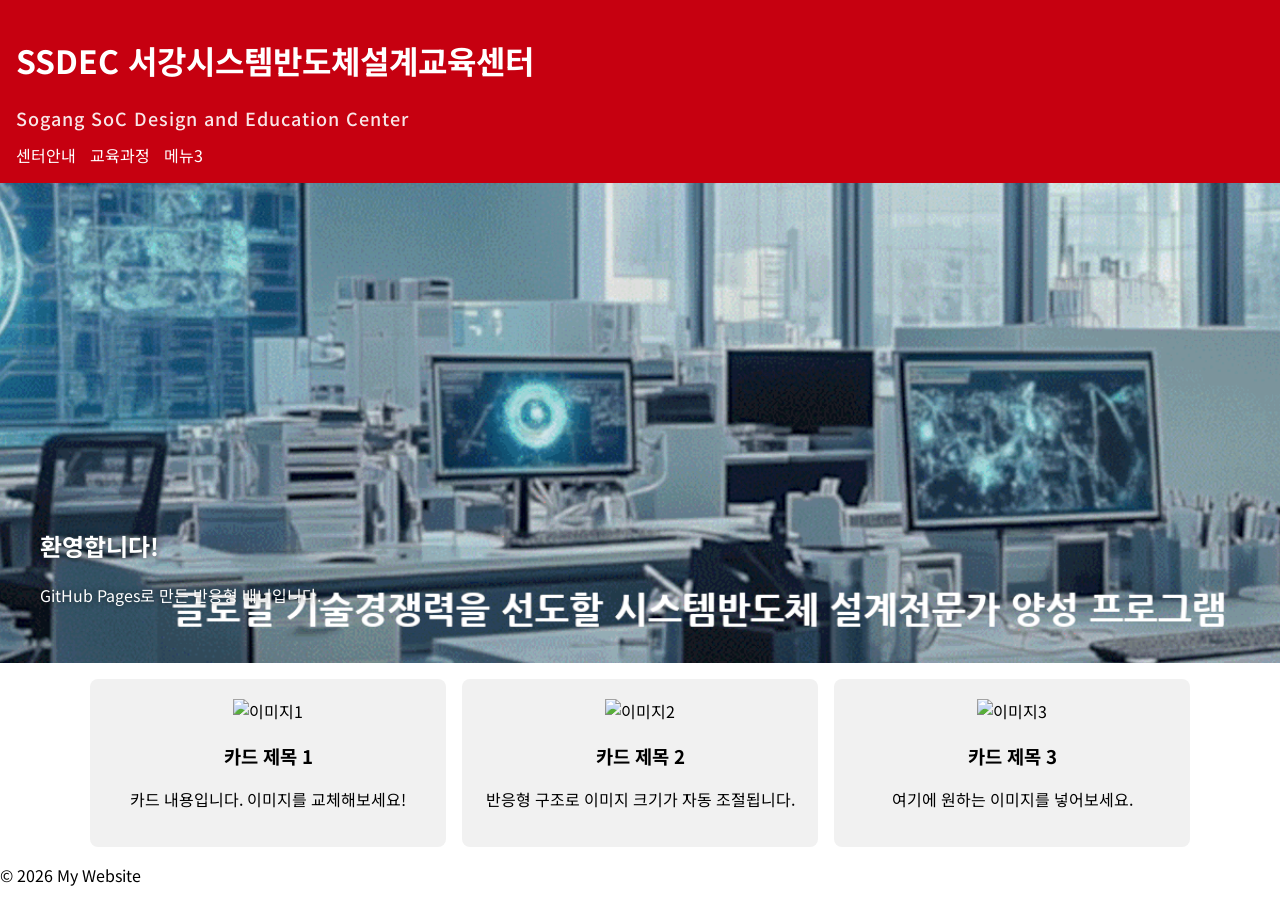
==== index.html @ 21ff5357 "Update index.html" ====
<!DOCTYPE html>
<html lang="ko">
<head>
  <meta charset="UTF-8">
  <title>내 반응형 홈페이지</title>
  <meta name="viewport" content="width=device-width, initial-scale=1">
  <link rel="stylesheet" href="style.css">
  <link href="https://fonts.googleapis.com/css2?family=Noto+Sans+KR:wght@300;400;500;700&display=swap" rel="stylesheet">

</head>
<body>

<header class="header">
  <div class="header-title">
    <h1>SSDEC 서강시스템반도체설계교육센터</h1>
    <p class="header-subtitle">Sogang SoC Design and Education Center</p>
  </div>

  <nav class="nav">
    <a href="#">센터안내</a>
    <a href="#">교육과정</a>
    <a href="#">메뉴3</a>
  </nav>
</header>


  <!-- Hero 이미지 배너 -->
<section class="hero">
  <div class="hero-text">
    <h2>환영합니다!</h2>
    <p>GitHub Pages로 만든 반응형 배너입니다.</p>
  </div>
</section>


  <!-- 카드형 그리드 (이미지 포함) -->
  <section class="content">
    <div class="card">
      <img src="images/pic1.jpg" alt="이미지1">
      <h3>카드 제목 1</h3>
      <p>카드 내용입니다. 이미지를 교체해보세요!</p>
    </div>

    <div class="card">
      <img src="images/pic2.jpg" alt="이미지2">
      <h3>카드 제목 2</h3>
      <p>반응형 구조로 이미지 크기가 자동 조절됩니다.</p>
    </div>

    <div class="card">
      <img src="images/pic3.jpg" alt="이미지3">
      <h3>카드 제목 3</h3>
      <p>여기에 원하는 이미지를 넣어보세요.</p>
    </div>
  </section>

  <footer class="footer">
    © 2026 My Website
  </footer>

</body>
</html>
---- style.css ----
body {
  margin: 0;
  font-family: 'Noto Sans KR', sans-serif;
}

/* 상단 헤더 */
.header {
  background: #C60010;
  color: #fff;
  padding: 16px;
}
/* 헤더 텍스트 묶음 */
.header-title {
  display: flex;
  flex-direction: column;
  gap: 0;   /* h1 과 SSDEC 사이 간격 */
  margin-bottom: 12px;
}

/* SSDEC 부분 스타일 */
.header-subtitle {
  font-size: 18px;          /* 원하는 크기로 변경 */
  font-weight: 500;
  margin: 0;
  opacity: 0.9;             /* 조금 연하게 보여주기 */
  letter-spacing: 1px;      /* 자간(간격) 조금 벌리기 */
}

.nav a {
  margin-right: 10px;
  color: #fff;
  text-decoration: none;
}

/* 배너 같은 Hero 영역 */


/* 카드형 콘텐츠 */
.content {
  display: grid;
  grid-template-columns: 1fr;
  gap: 16px;
  padding: 16px;
}

.card {
  background: #f1f1f1;
  padding: 20px;
  border-radius: 8px;
  text-align: center;
}

/* PC 화면일 때 */
@media (min-width: 768px) {
  .content {
    grid-template-columns: repeat(3, 1fr);
    max-width: 1100px;
    margin: 0 auto;
  }

}

/* ---- Hero 배너 ---- */
.hero {
  width: 100%;
  height: 260px; /* 모바일 높이 */
  background: url("images/main.png") center/cover no-repeat;
  position: relative;
  display: flex;
  justify-content: flex-start; /* 텍스트 왼쪽 정렬 */
  align-items: flex-end; /* 텍스트 아래 배치 */
  padding: 20px;
}

/* hero 텍스트 스타일 */
.hero-text {
  color: white;
  text-shadow: 0 0 6px rgba(0,0,0,0.6);
}

/* PC 화면 */
@media (min-width: 768px) {
  .hero {
    height: 400px; /* PC 높이 */
    padding: 40px;
  }
}
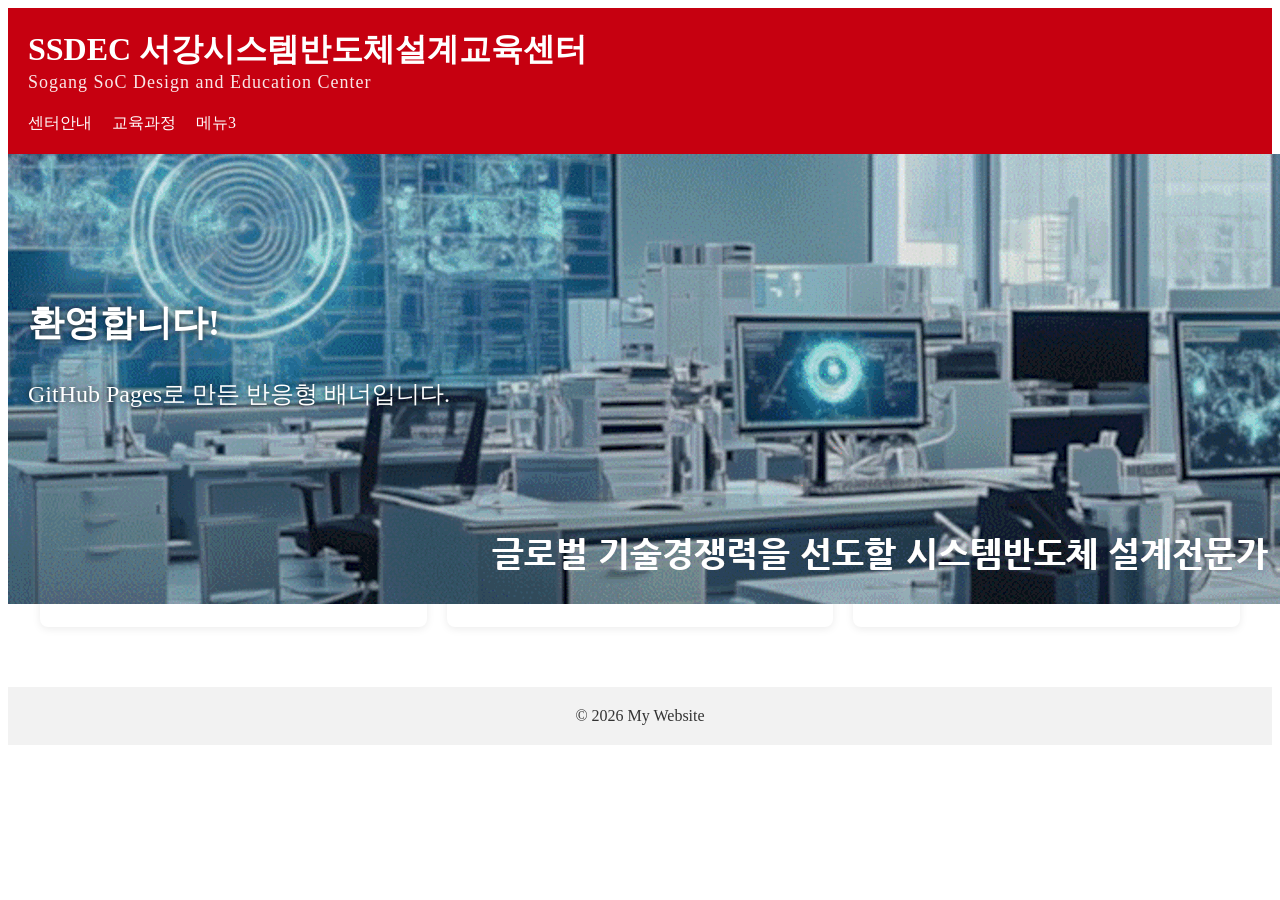
==== commit 1c8318c3: "Update index.html" ====
--- a/index.html
+++ b/index.html
@@ -26,6 +26,7 @@
 
   <!-- Hero 이미지 배너 -->
 <section class="hero">
+   <img src="images/main.png" alt="메인 배너 이미지">
   <div class="hero-text">
     <h2>환영합니다!</h2>
     <p>GitHub Pages로 만든 반응형 배너입니다.</p>
--- a/style.css
+++ b/style.css
@@ -1,89 +1,114 @@
-body {
-  margin: 0;
-  font-family: 'Noto Sans KR', sans-serif;
-}
-
-/* 상단 헤더 */
+/* ===========================
+   Header
+=========================== */
 .header {
   background: #C60010;
   color: #fff;
-  padding: 16px;
+  padding: 20px;
 }
-/* 헤더 텍스트 묶음 */
+
 .header-title {
   display: flex;
   flex-direction: column;
-  gap: 0;   /* h1 과 SSDEC 사이 간격 */
-  margin-bottom: 12px;
+  margin-bottom: 20px;
 }
 
-/* SSDEC 부분 스타일 */
+.header-title h1,
+.header-title p {
+  margin: 0;
+  padding: 0;
+}
+
 .header-subtitle {
-  font-size: 18px;          /* 원하는 크기로 변경 */
-  font-weight: 500;
-  margin: 0;
-  opacity: 0.9;             /* 조금 연하게 보여주기 */
-  letter-spacing: 1px;      /* 자간(간격) 조금 벌리기 */
+  font-size: 18px;
+  opacity: 0.9;
+  letter-spacing: 1px;
+}
+
+
+/* Navigation */
+.nav {
+  display: flex;
+  gap: 20px;
 }
 
 .nav a {
-  margin-right: 10px;
-  color: #fff;
+  color: white;
   text-decoration: none;
+  font-weight: 500;
 }
 
-/* 배너 같은 Hero 영역 */
+
+/* ===========================
+   Hero
+=========================== */
+.hero {
+  width: 100%;
+  height: 300px;
+  background: url("images/hero.jpg") center/cover no-repeat;
+  position: relative;
+}
+
+.hero-text {
+  position: absolute;
+  bottom: 20px;
+  left: 20px;
+  color: white;
+  font-size: 24px;
+  text-shadow: 0 0 6px rgba(0,0,0,0.7);
+}
 
 
-/* 카드형 콘텐츠 */
+/* ===========================
+   Card Grid (Responsive)
+=========================== */
 .content {
   display: grid;
-  grid-template-columns: 1fr;
-  gap: 16px;
-  padding: 16px;
+  grid-template-columns: repeat(auto-fit, minmax(260px, 1fr));
+  gap: 20px;
+  padding: 20px;
+  max-width: 1200px;
+  margin: 0 auto;
 }
 
 .card {
-  background: #f1f1f1;
-  padding: 20px;
+  background: #ffffff;
   border-radius: 8px;
+  padding: 16px;
   text-align: center;
+  box-shadow: 0 2px 8px rgba(0,0,0,0.08);
 }
 
-/* PC 화면일 때 */
-@media (min-width: 768px) {
-  .content {
-    grid-template-columns: repeat(3, 1fr);
-    max-width: 1100px;
-    margin: 0 auto;
-  }
-
-}
-
-/* ---- Hero 배너 ---- */
-.hero {
+.card img {
   width: 100%;
-  height: 260px; /* 모바일 높이 */
-  background: url("images/main.png") center/cover no-repeat;
-  position: relative;
-  display: flex;
-  justify-content: flex-start; /* 텍스트 왼쪽 정렬 */
-  align-items: flex-end; /* 텍스트 아래 배치 */
-  padding: 20px;
-}
-
-/* hero 텍스트 스타일 */
-.hero-text {
-  color: white;
-  text-shadow: 0 0 6px rgba(0,0,0,0.6);
-}
-
-/* PC 화면 */
-@media (min-width: 768px) {
-  .hero {
-    height: 400px; /* PC 높이 */
-    padding: 40px;
-  }
+  height: 160px;
+  object-fit: cover;
+  border-radius: 8px;
+  background: #e0e0e0;
 }
 
 
+/* ===========================
+   Footer
+=========================== */
+.footer {
+  text-align: center;
+  padding: 20px;
+  background: #f2f2f2;
+  margin-top: 40px;
+  color: #333;
+}
+
+
+/* ===========================
+   Mobile
+=========================== */
+@media (max-width: 480px) {
+  .hero {
+    height: 220px;
+  }
+
+  .hero-text {
+    font-size: 20px;
+  }
+}
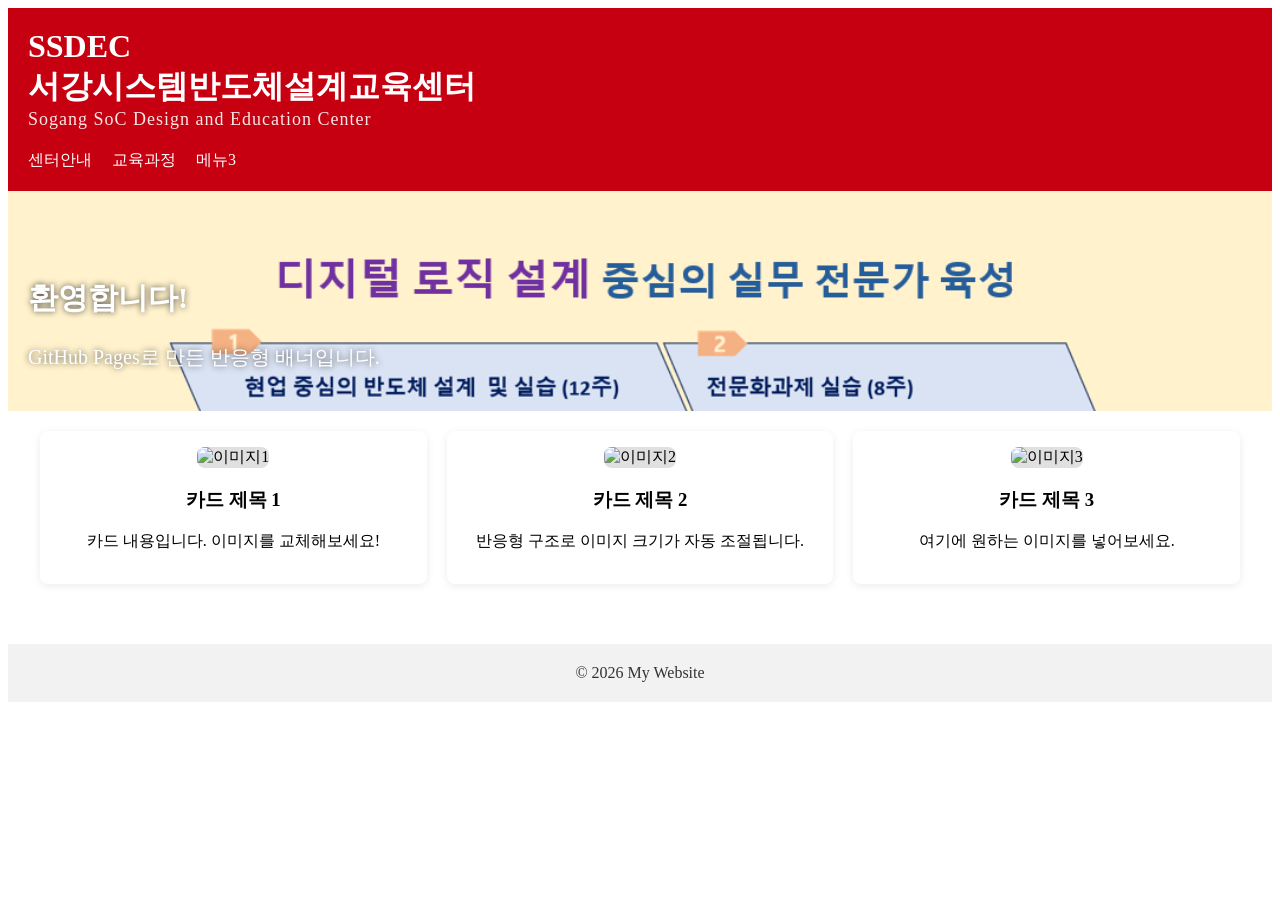
==== commit 4f8b4e50: "Update index.html" ====
--- a/index.html
+++ b/index.html
@@ -12,7 +12,7 @@
 
 <header class="header">
   <div class="header-title">
-    <h1>SSDEC 서강시스템반도체설계교육센터</h1>
+    <h1>SSDEC <br> 서강시스템반도체설계교육센터</h1>
     <p class="header-subtitle">Sogang SoC Design and Education Center</p>
   </div>
 
--- a/style.css
+++ b/style.css
@@ -43,10 +43,18 @@
    Hero
 =========================== */
 .hero {
+  position: relative;
   width: 100%;
   height: 300px;
   background: url("images/hero.jpg") center/cover no-repeat;
   position: relative;
+   overflow: hidden;
+}
+.hero img {
+  width: 100%;          /* 화면 너비에 맞게 */
+  height: auto;         /* 비율 유지 */
+  display: block;       /* 여백 제거 */
+  object-fit: cover;    /* 화면에 맞게 꽉 채움 */
 }
 
 .hero-text {
@@ -98,12 +106,15 @@
   margin-top: 40px;
   color: #333;
 }
-
+.container {
+  padding: 16px;
+  font-size: 16px;
+}
 
 /* ===========================
    Mobile
 =========================== */
-@media (max-width: 480px) {
+@media (min-width: 768px) {
   .hero {
     height: 220px;
   }
@@ -111,4 +122,27 @@
   .hero-text {
     font-size: 20px;
   }
+     .container {
+    max-width: 600px;
+    margin: 0 auto;
+    font-size: 18px;
+  }
 }
+
+/* 모바일 전용: img 숨기고 배경이미지로 전환 */
+@media (max-width: 768px) {
+  .hero img {
+    display: none;
+  }
+
+  .hero {
+    background: url("images/main.png") center/cover no-repeat;
+    height: 230px;
+  }
+
+  .hero-text {
+    font-size: 18px;
+    bottom: 15px;
+    left: 15px;
+  }
+}
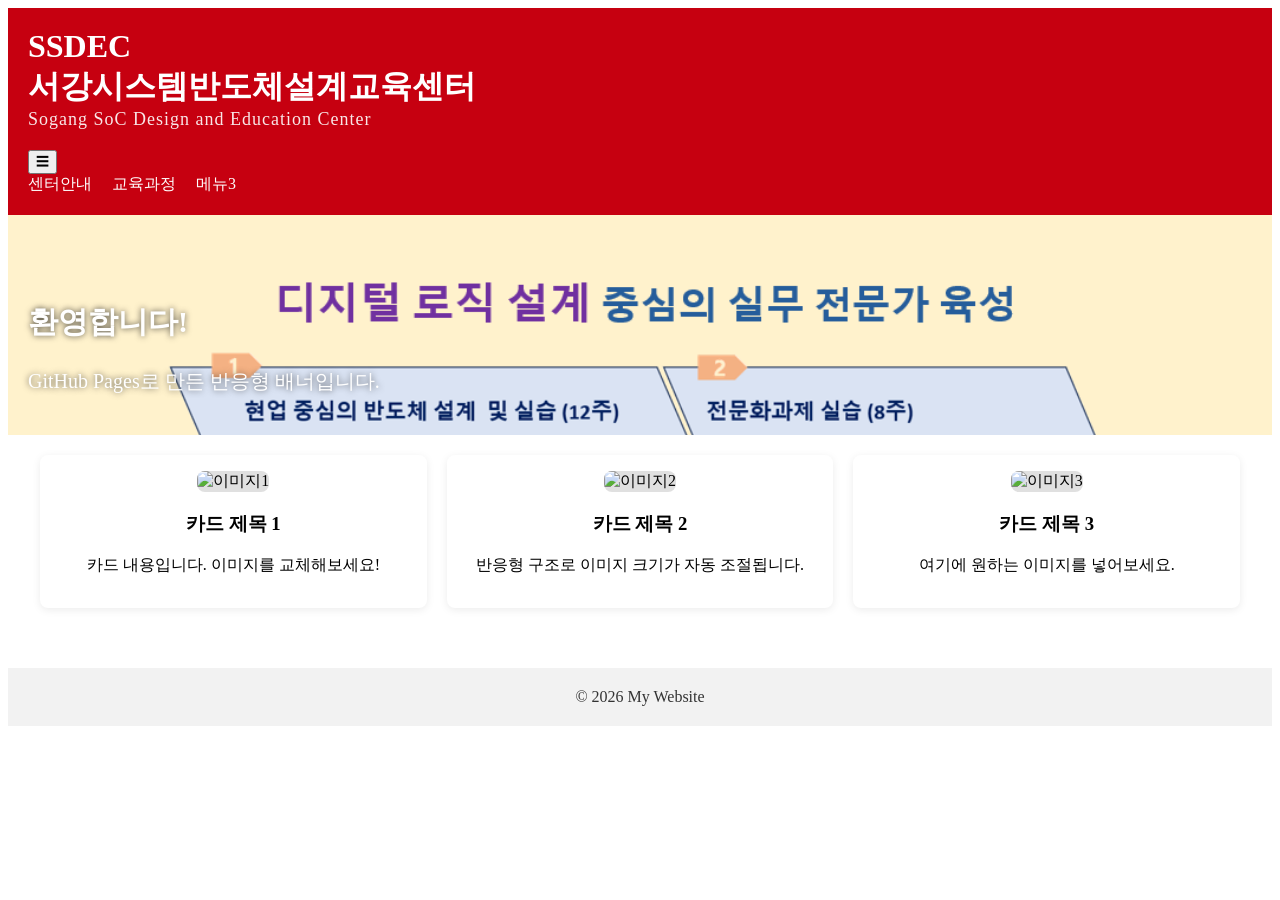
==== commit 2c8b8ee6: "Update index.html" ====
--- a/index.html
+++ b/index.html
@@ -16,6 +16,9 @@
     <p class="header-subtitle">Sogang SoC Design and Education Center</p>
   </div>
 
+   <!-- 햄버거 버튼 추가 -->
+  <button class="hamburger">☰</button>
+  
   <nav class="nav">
     <a href="#">센터안내</a>
     <a href="#">교육과정</a>
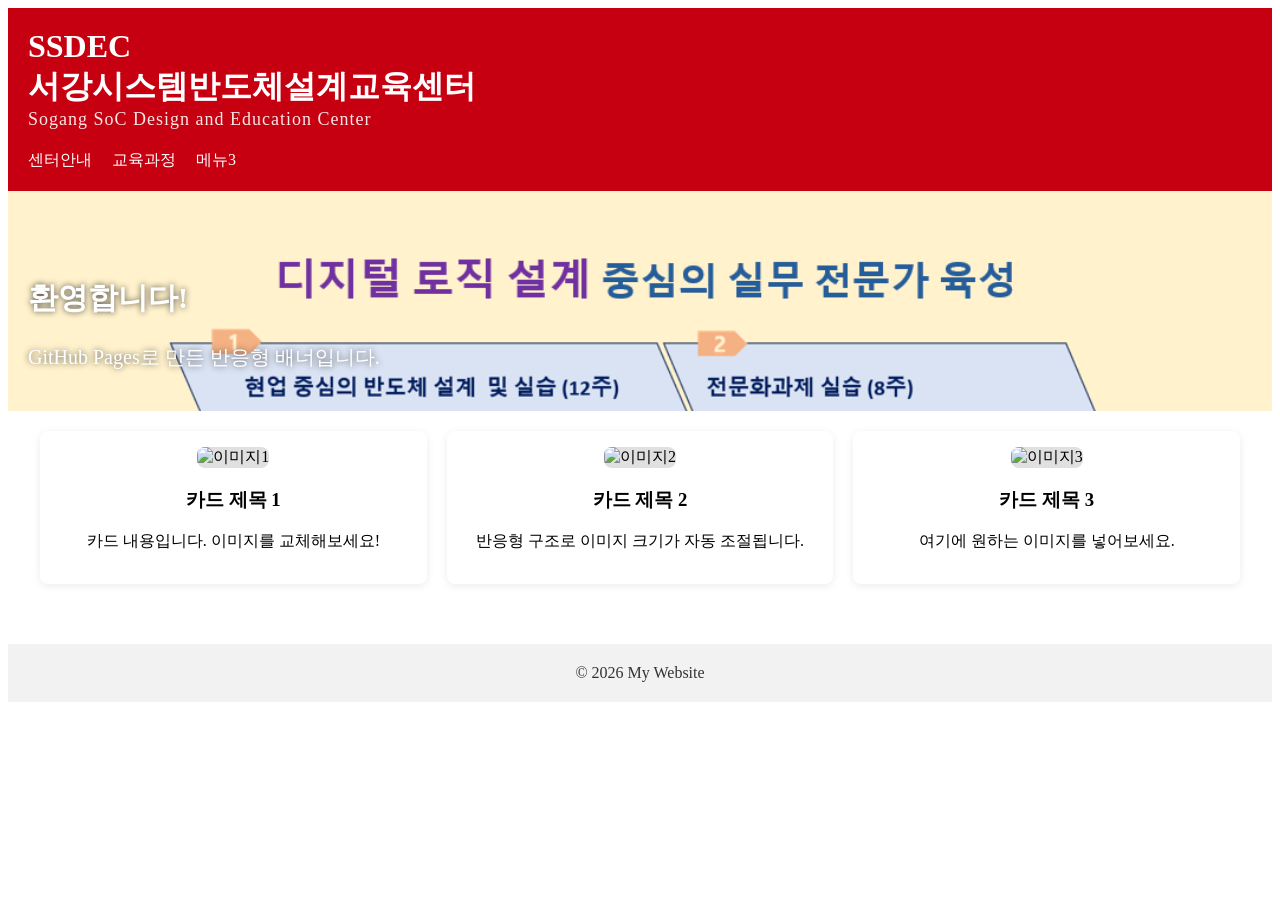
==== commit 2976996e: "Update index.html" ====
--- a/index.html
+++ b/index.html
@@ -62,5 +62,15 @@
     © 2026 My Website
   </footer>
 
+  
+<script>
+  const ham = document.querySelector('.hamburger');
+  const nav = document.querySelector('.nav');
+
+  ham.addEventListener('click', () => {
+    nav.classList.toggle('active');
+  });
+</script>
+
 </body>
 </html>
--- a/style.css
+++ b/style.css
@@ -110,7 +110,15 @@
   padding: 16px;
   font-size: 16px;
 }
-
+/* 햄버거 버튼 기본 숨김 (PC용) */
+.hamburger {
+  display: none;
+  font-size: 26px;
+  background: none;
+  border: none;
+  color: white;
+  cursor: pointer;
+}
 /* ===========================
    Mobile
 =========================== */
@@ -145,4 +153,25 @@
     bottom: 15px;
     left: 15px;
   }
+ /* 모바일: 햄버거 보이기, nav 숨기기 */
+  .hamburger {
+    display: block;
+    position: absolute;
+    top: 25px;
+    right: 20px;
+  }
+
+  .nav {
+    display: none;
+    flex-direction: column;
+    background: #C60010;
+    padding: 10px 20px;
+    margin-top: 10px;
+  }
+
+  /* 햄버거 활성화 시 메뉴 표시 */
+  .nav.active {
+    display: flex;
+  }
+   
 }
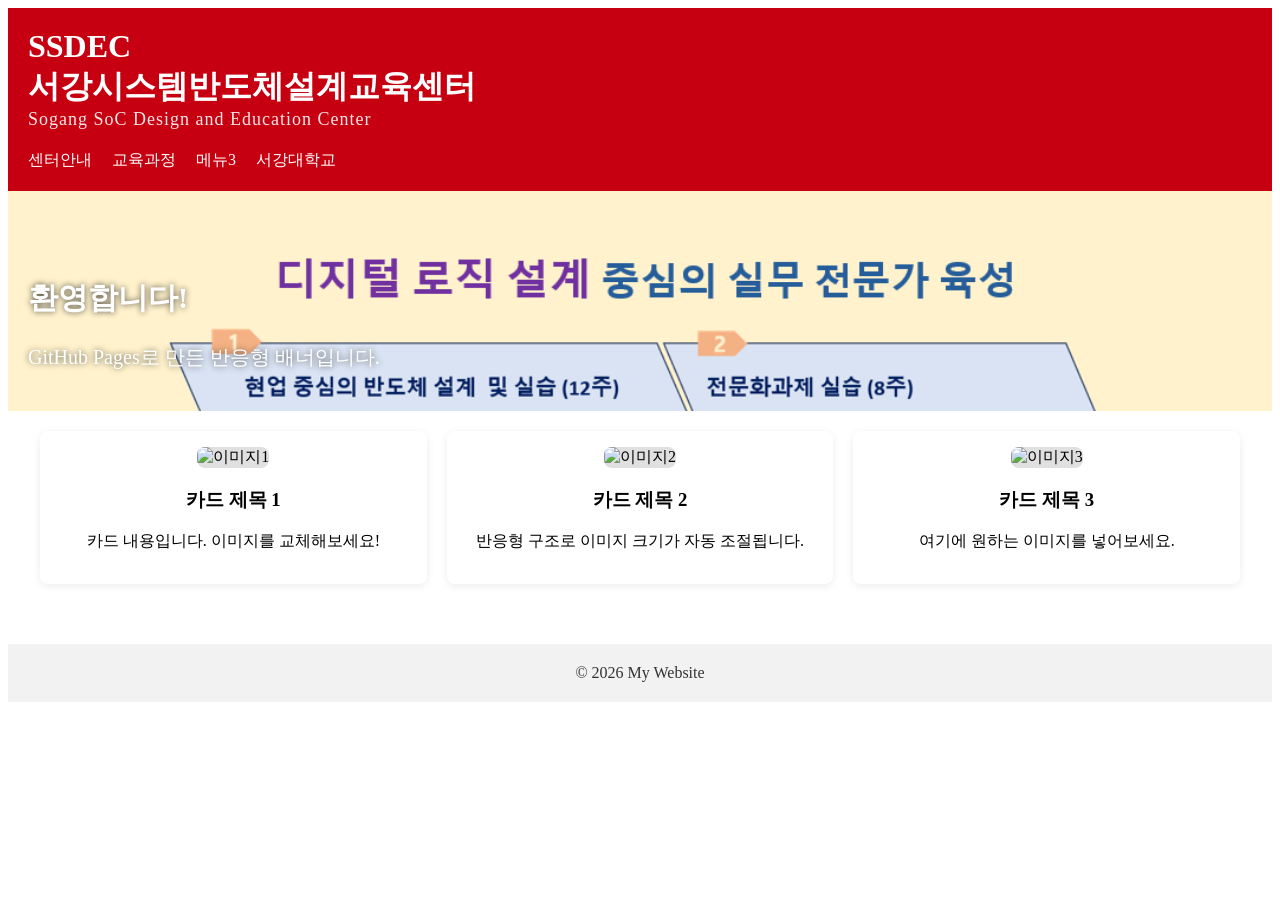
==== commit b027ebf1: "Update index.html" ====
--- a/index.html
+++ b/index.html
@@ -20,9 +20,10 @@
   <button class="hamburger">☰</button>
   
   <nav class="nav">
-    <a href="#">센터안내</a>
-    <a href="#">교육과정</a>
+    <a href="pages/about.html">센터안내</a>
+    <a href="pages/course.html">교육과정</a>
     <a href="#">메뉴3</a>
+    <a href="https://www.sogang.ac.kr">서강대학교</a>
   </nav>
 </header>
 
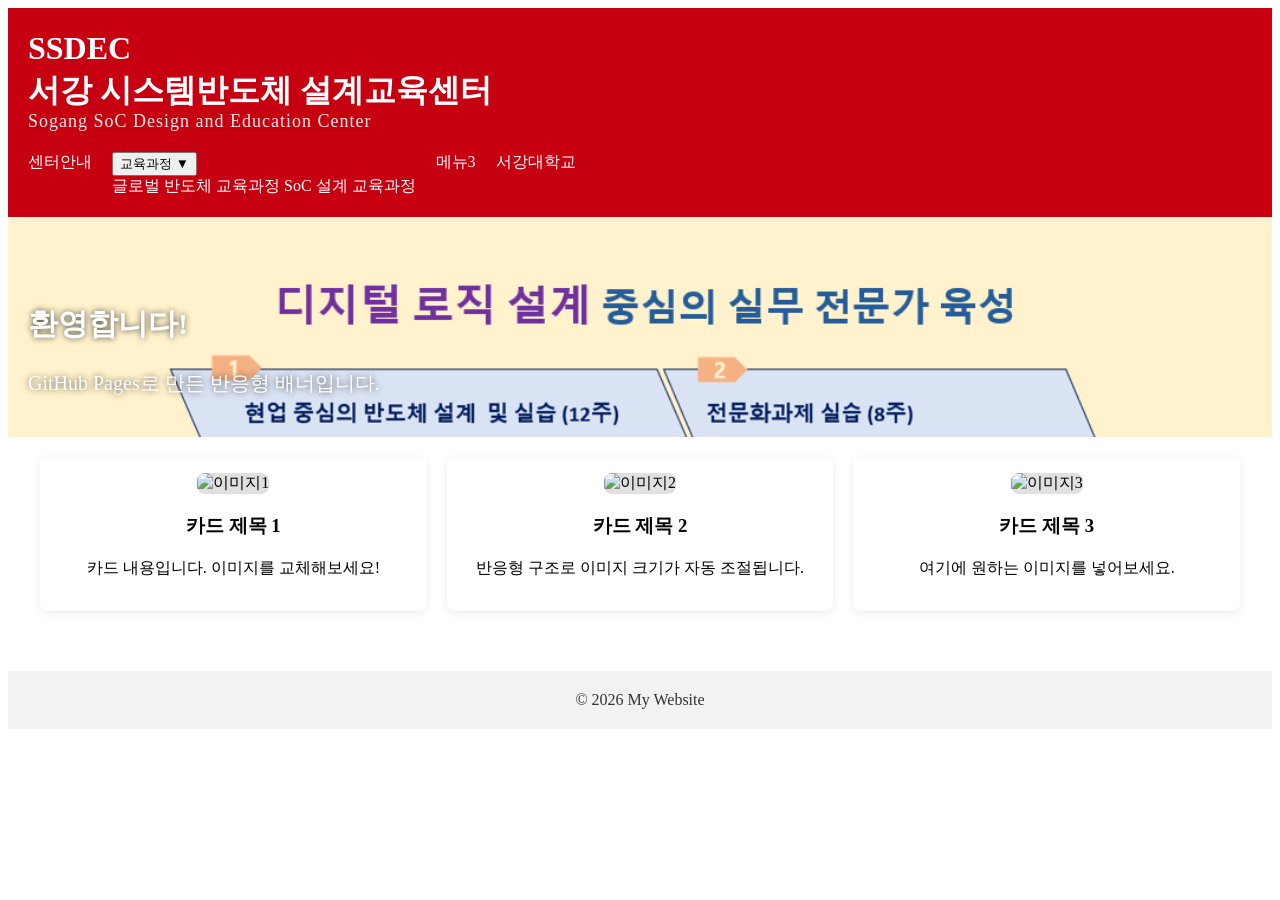
==== commit f9d767be: "Add files via upload" ====
--- a/index.html
+++ b/index.html
@@ -1,77 +1,93 @@
-<!DOCTYPE html>
-<html lang="ko">
-<head>
-  <meta charset="UTF-8">
-  <title>내 반응형 홈페이지</title>
-  <meta name="viewport" content="width=device-width, initial-scale=1">
-  <link rel="stylesheet" href="style.css">
-  <link href="https://fonts.googleapis.com/css2?family=Noto+Sans+KR:wght@300;400;500;700&display=swap" rel="stylesheet">
-
-</head>
-<body>
-
-<header class="header">
-  <div class="header-title">
-    <h1>SSDEC <br> 서강시스템반도체설계교육센터</h1>
-    <p class="header-subtitle">Sogang SoC Design and Education Center</p>
-  </div>
-
-   <!-- 햄버거 버튼 추가 -->
-  <button class="hamburger">☰</button>
-  
-  <nav class="nav">
-    <a href="pages/about.html">센터안내</a>
-    <a href="pages/course.html">교육과정</a>
-    <a href="#">메뉴3</a>
-    <a href="https://www.sogang.ac.kr">서강대학교</a>
-  </nav>
-</header>
-
-
-  <!-- Hero 이미지 배너 -->
-<section class="hero">
-   <img src="images/main.png" alt="메인 배너 이미지">
-  <div class="hero-text">
-    <h2>환영합니다!</h2>
-    <p>GitHub Pages로 만든 반응형 배너입니다.</p>
-  </div>
-</section>
-
-
-  <!-- 카드형 그리드 (이미지 포함) -->
-  <section class="content">
-    <div class="card">
-      <img src="images/pic1.jpg" alt="이미지1">
-      <h3>카드 제목 1</h3>
-      <p>카드 내용입니다. 이미지를 교체해보세요!</p>
-    </div>
-
-    <div class="card">
-      <img src="images/pic2.jpg" alt="이미지2">
-      <h3>카드 제목 2</h3>
-      <p>반응형 구조로 이미지 크기가 자동 조절됩니다.</p>
-    </div>
-
-    <div class="card">
-      <img src="images/pic3.jpg" alt="이미지3">
-      <h3>카드 제목 3</h3>
-      <p>여기에 원하는 이미지를 넣어보세요.</p>
-    </div>
-  </section>
-
-  <footer class="footer">
-    © 2026 My Website
-  </footer>
-
-  
-<script>
-  const ham = document.querySelector('.hamburger');
-  const nav = document.querySelector('.nav');
-
-  ham.addEventListener('click', () => {
-    nav.classList.toggle('active');
-  });
-</script>
-
-</body>
-</html>
+<!DOCTYPE html>
+<html lang="ko">
+<head>
+  <meta charset="UTF-8">
+  <title>내 반응형 홈페이지</title>
+  <meta name="viewport" content="width=device-width, initial-scale=1">
+  <link rel="stylesheet" href="style.css">
+  <link href="https://fonts.googleapis.com/css2?family=Noto+Sans+KR:wght@300;400;500;700&display=swap" rel="stylesheet">
+
+</head>
+<body>
+
+<header class="header">
+  <div class="header-title">
+    <h1>SSDEC <br> 서강 시스템반도체 설계교육센터</h1>
+    <p class="header-subtitle">Sogang SoC Design and Education Center</p>
+  </div>
+  <!-- 햄버거 버튼 추가 -->
+  <button class="hamburger">☰</button>
+  
+  <nav class="nav">
+    <a href="#">센터안내</a>
+     <!-- 교육과정 + 하위메뉴를 묶어서 그룹으로 만들기 -->
+  <div class="menu-group">
+    <button class="menu-parent">교육과정 ▼</button>
+
+    <div class="submenu">
+      <a href="class/global.html">글로벌 반도체 교육과정</a>
+      <a href="class/soc.html">SoC 설계 교육과정</a>
+    </div>
+  </div>
+    <a href="#">메뉴3</a>
+    <a href="www.sogang.ac.kr">서강대학교</a>
+  </nav>
+</header>
+
+
+  <!-- Hero 이미지 배너 -->
+<section class="hero">
+   <img src="images/main.png" alt="메인 배너 이미지">
+  <div class="hero-text">
+    <h2>환영합니다!</h2>
+    <p>GitHub Pages로 만든 반응형 배너입니다.</p>
+  </div>
+</section>
+
+
+  <!-- 카드형 그리드 (이미지 포함) -->
+  <section class="content">
+    <div class="card">
+      <img src="images/pic1.jpg" alt="이미지1">
+      <h3>카드 제목 1</h3>
+      <p>카드 내용입니다. 이미지를 교체해보세요!</p>
+    </div>
+
+    <div class="card">
+      <img src="images/pic2.jpg" alt="이미지2">
+      <h3>카드 제목 2</h3>
+      <p>반응형 구조로 이미지 크기가 자동 조절됩니다.</p>
+    </div>
+
+    <div class="card">
+      <img src="images/pic3.jpg" alt="이미지3">
+      <h3>카드 제목 3</h3>
+      <p>여기에 원하는 이미지를 넣어보세요.</p>
+    </div>
+  </section>
+
+  <footer class="footer">
+    © 2026 My Website
+  </footer>
+<script>
+  const ham = document.querySelector('.hamburger');
+  const nav = document.querySelector('.nav');
+
+  ham.addEventListener('click', () => {
+    nav.classList.toggle('active');
+  });
+
+  // 세부 메뉴(아코디언) 기능
+  const parentMenu = document.querySelector('.menu-parent');
+  const submenu = document.querySelector('.submenu');
+
+  if (parentMenu) {
+    parentMenu.addEventListener('click', () => {
+      submenu.classList.toggle('active');
+      parentMenu.classList.toggle('active'); // ← 강조효과 주기
+    });
+  }
+</script>
+</body>
+</html>
+
--- a/style.css
+++ b/style.css
@@ -1,177 +1,223 @@
-/* ===========================
-   Header
-=========================== */
-.header {
-  background: #C60010;
-  color: #fff;
-  padding: 20px;
-}
-
-.header-title {
-  display: flex;
-  flex-direction: column;
-  margin-bottom: 20px;
-}
-
-.header-title h1,
-.header-title p {
-  margin: 0;
-  padding: 0;
-}
-
-.header-subtitle {
-  font-size: 18px;
-  opacity: 0.9;
-  letter-spacing: 1px;
-}
-
-
-/* Navigation */
-.nav {
-  display: flex;
-  gap: 20px;
-}
-
-.nav a {
-  color: white;
-  text-decoration: none;
-  font-weight: 500;
-}
-
-
-/* ===========================
-   Hero
-=========================== */
-.hero {
-  position: relative;
-  width: 100%;
-  height: 300px;
-  background: url("images/hero.jpg") center/cover no-repeat;
-  position: relative;
-   overflow: hidden;
-}
-.hero img {
-  width: 100%;          /* 화면 너비에 맞게 */
-  height: auto;         /* 비율 유지 */
-  display: block;       /* 여백 제거 */
-  object-fit: cover;    /* 화면에 맞게 꽉 채움 */
-}
-
-.hero-text {
-  position: absolute;
-  bottom: 20px;
-  left: 20px;
-  color: white;
-  font-size: 24px;
-  text-shadow: 0 0 6px rgba(0,0,0,0.7);
-}
-
-
-/* ===========================
-   Card Grid (Responsive)
-=========================== */
-.content {
-  display: grid;
-  grid-template-columns: repeat(auto-fit, minmax(260px, 1fr));
-  gap: 20px;
-  padding: 20px;
-  max-width: 1200px;
-  margin: 0 auto;
-}
-
-.card {
-  background: #ffffff;
-  border-radius: 8px;
-  padding: 16px;
-  text-align: center;
-  box-shadow: 0 2px 8px rgba(0,0,0,0.08);
-}
-
-.card img {
-  width: 100%;
-  height: 160px;
-  object-fit: cover;
-  border-radius: 8px;
-  background: #e0e0e0;
-}
-
-
-/* ===========================
-   Footer
-=========================== */
-.footer {
-  text-align: center;
-  padding: 20px;
-  background: #f2f2f2;
-  margin-top: 40px;
-  color: #333;
-}
-.container {
-  padding: 16px;
-  font-size: 16px;
-}
-/* 햄버거 버튼 기본 숨김 (PC용) */
-.hamburger {
-  display: none;
-  font-size: 26px;
-  background: none;
-  border: none;
-  color: white;
-  cursor: pointer;
-}
-/* ===========================
-   Mobile
-=========================== */
-@media (min-width: 768px) {
-  .hero {
-    height: 220px;
-  }
-
-  .hero-text {
-    font-size: 20px;
-  }
-     .container {
-    max-width: 600px;
-    margin: 0 auto;
-    font-size: 18px;
-  }
-}
-
-/* 모바일 전용: img 숨기고 배경이미지로 전환 */
-@media (max-width: 768px) {
-  .hero img {
-    display: none;
-  }
-
-  .hero {
-    background: url("images/main.png") center/cover no-repeat;
-    height: 230px;
-  }
-
-  .hero-text {
-    font-size: 18px;
-    bottom: 15px;
-    left: 15px;
-  }
- /* 모바일: 햄버거 보이기, nav 숨기기 */
-  .hamburger {
-    display: block;
-    position: absolute;
-    top: 25px;
-    right: 20px;
-  }
-
-  .nav {
-    display: none;
-    flex-direction: column;
-    background: #C60010;
-    padding: 10px 20px;
-    margin-top: 10px;
-  }
-
-  /* 햄버거 활성화 시 메뉴 표시 */
-  .nav.active {
-    display: flex;
-  }
-   
-}
+/* ===========================
+   Header
+=========================== */
+.header {
+  background: #C60010;
+  color: #fff;
+  padding: 20px;
+}
+
+.header-title {
+  display: flex;
+  flex-direction: column;
+  margin-bottom: 20px;
+}
+
+.header-title h1,
+.header-title p {
+  margin: 0;
+  padding: 0;
+}
+.header-title h1 { word-break: keep-all; /* 한글 단어 단위 줄바꿈 */
+   white-space: normal; /* 자연스러운 줄바꿈 */ 
+   line-height: 1.3;
+   }
+
+.header-subtitle {
+  font-size: 18px;
+  opacity: 0.9;
+  letter-spacing: 1px;
+}
+
+
+/* Navigation */
+.nav {
+  display: flex;
+  gap: 20px;
+}
+
+.nav a {
+  color: white;
+  text-decoration: none;
+  font-weight: 500;
+}
+
+
+/* ===========================
+   Hero
+=========================== */
+.hero {
+  position: relative;
+  width: 100%;
+  height: 300px;
+  background: url("images/hero.jpg") center/cover no-repeat;
+  position: relative;
+   overflow: hidden;
+}
+.hero img {
+  width: 100%;          /* 화면 너비에 맞게 */
+  height: auto;         /* 비율 유지 */
+  display: block;       /* 여백 제거 */
+  object-fit: cover;    /* 화면에 맞게 꽉 채움 */
+}
+
+.hero-text {
+  position: absolute;
+  bottom: 20px;
+  left: 20px;
+  color: white;
+  font-size: 24px;
+  text-shadow: 0 0 6px rgba(0,0,0,0.7);
+}
+
+
+/* ===========================
+   Card Grid (Responsive)
+=========================== */
+.content {
+  display: grid;
+  grid-template-columns: repeat(auto-fit, minmax(260px, 1fr));
+  gap: 20px;
+  padding: 20px;
+  max-width: 1200px;
+  margin: 0 auto;
+}
+
+.card {
+  background: #ffffff;
+  border-radius: 8px;
+  padding: 16px;
+  text-align: center;
+  box-shadow: 0 2px 8px rgba(0,0,0,0.08);
+}
+
+.card img {
+  width: 100%;
+  height: 160px;
+  object-fit: cover;
+  border-radius: 8px;
+  background: #e0e0e0;
+}
+
+
+/* ===========================
+   Footer
+=========================== */
+.footer {
+  text-align: center;
+  padding: 20px;
+  background: #f2f2f2;
+  margin-top: 40px;
+  color: #333;
+}
+.container {
+  padding: 16px;
+  font-size: 16px;
+}
+
+/* 햄버거 버튼 기본 숨김 (PC용) */
+.hamburger {
+  display: none;
+  font-size: 26px;
+  background: none;
+  border: none;
+  color: white;
+  cursor: pointer;
+}
+
+/* ===========================
+   Mobile
+=========================== */
+@media (min-width: 768px) {
+  .hero {
+    height: 220px;
+  }
+
+  .hero-text {
+    font-size: 20px;
+  }
+     .container {
+    max-width: 600px;
+    margin: 0 auto;
+    font-size: 18px;
+  }
+}
+
+/* 모바일 전용: img 숨기고 배경이미지로 전환 */
+@media (max-width: 768px) {
+  .hero img {
+    display: none;
+  }
+
+  .hero {
+    background: url("images/main.png") center/cover no-repeat;
+    height: 230px;
+  }
+
+  .hero-text {
+    font-size: 18px;
+    bottom: 15px;
+    left: 15px;
+  }
+   /* 모바일: 햄버거 보이기, nav 숨기기 */
+  .hamburger {
+    display: block;
+    position: absolute;
+    top: 25px;
+    right: 20px;
+  }
+
+  .nav {
+    display: none;
+    flex-direction: column;
+    background: #C60010;
+    padding: 10px 20px;
+    margin-top: 10px;
+  }
+
+  /* 햄버거 활성화 시 메뉴 표시 */
+  .nav.active {
+    display: flex;
+  }
+   /* 기본적으로 하위 메뉴는 숨김 */
+.submenu {
+  display: none;
+  flex-direction: column;
+  padding-left: 10px;
+  margin-top: 5px;
+   background: rgba(255, 79, 122, 0.2); /* 연한 분홍 배경 */
+  border-left: 3px solid #ff4f7a; /* 구분선 */
+  border-radius: 4px;
+}
+
+.submenu a {
+  padding: 6px 0;
+  color: white;
+  text-decoration: none;
+  font-size: 16px;
+}
+
+/* 상위 메뉴 버튼 스타일 */
+.menu-parent {
+  width: 100%;
+  background: none;
+  border: none;
+  color: white;
+  text-align: left;
+  padding: 10px 0;
+  font-size: 18px;
+  cursor: pointer;
+}
+/* 활성화 상태 색 강조 */
+.menu-parent.active {
+  background: #ff4f7a; /* 옅은 빨강+핑크 */
+  color: white;
+  padding-left: 10px;
+  border-radius: 4px;
+}
+
+/* submenu가 열릴 때 */
+.submenu.active {
+  display: flex;
+}
+}
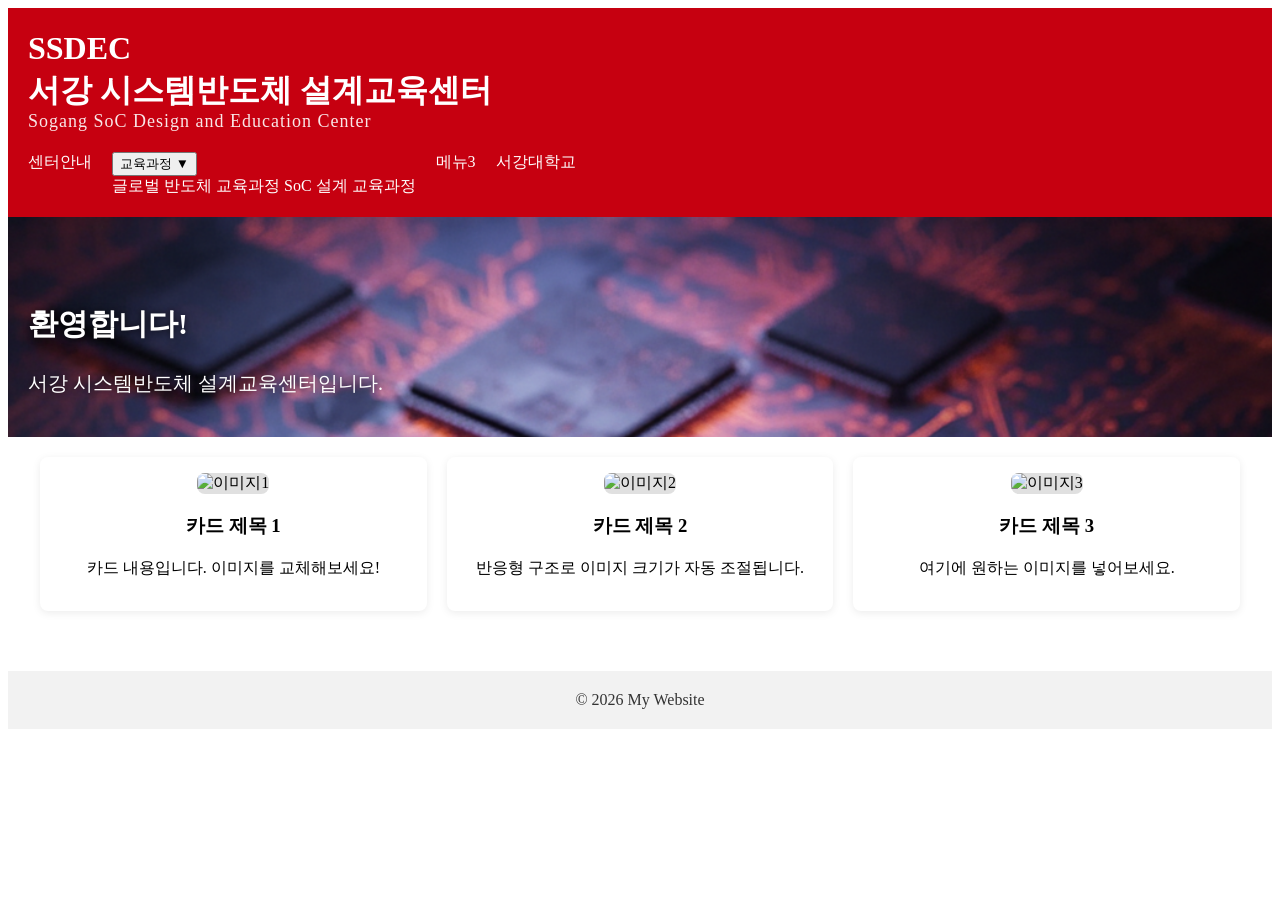
==== commit a52ba73d: "Update index.html" ====
--- a/index.html
+++ b/index.html
@@ -40,7 +40,7 @@
    <img src="images/main.png" alt="메인 배너 이미지">
   <div class="hero-text">
     <h2>환영합니다!</h2>
-    <p>GitHub Pages로 만든 반응형 배너입니다.</p>
+    <p>서강 시스템반도체 설계교육센터입니다.</p>
   </div>
 </section>
 
@@ -91,3 +91,4 @@
 </body>
 </html>
 
+
